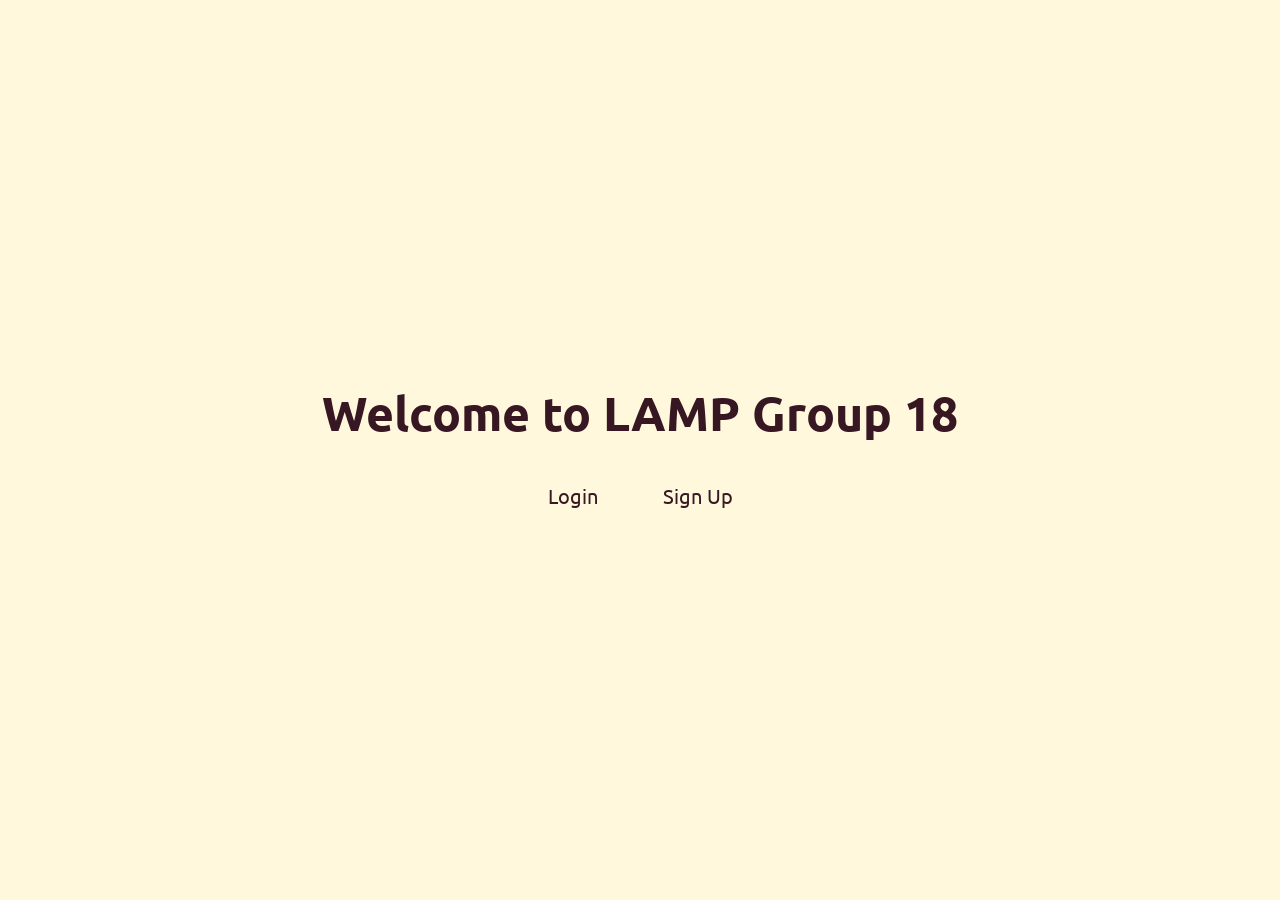
==== contacts.html @ 2e1e94f1 "Add files via upload" ====
<!DOCTYPE html>
<html>
<head>

	<title>Group 18 Contacts page</title>
	<meta charset="UTF-8">
	<meta name="viewport" content="width=device-width, initial-scale=1.0">
	<link rel="stylesheet" href="css/contacts.css" />
	<script type="text/javascript" src="js/code.js"></script>
	<link href='https://fonts.googleapis.com/css?family=Ubuntu' rel='stylesheet'>
	<link href="https://use.fontawesome.com/releases/v5.6.1/css/all.css" rel="stylesheet">
	<link rel="stylesheet" href="https://maxcdn.bootstrapcdn.com/bootstrap/3.3.7/css/bootstrap.min.css">
	<script src="https://ajax.googleapis.com/ajax/libs/jquery/3.6.0/jquery.min.js"></script>
	<script src="https://maxcdn.bootstrapcdn.com/bootstrap/3.3.7/js/bootstrap.min.js"></script>

	<script type="text/javascript">


		document.addEventListener('DOMContentLoaded', function () {
			readCookie();
			loadContacts();
		}, false);
	</script>
</head>
<div class="sidenav">
        <div class="sidenav-content">
            <img id="logo" src="images/18logo.png" alt="logo image">

            <a href="contacts.html">Contacts</a>
            <a href="members.html">About Us</a>
        </div>

        <a href="#" class="search-btn" type="button" id="logoutButton" class="buttons font"
						onclick="doLogout();"> logout <i class="fas fa-sign-out-alt"></i> </a>

        </a>
    </div>

	<div class="content">
		<div class="loggedInDiv">
			<span style="color:#007D2F" id="userName"></span><br />
		</div>
		<div class="accessUIDiv">
			<br />
			<div class="column">
				<div class="search-container">
					<input onkeyup="searchContacts()" type="text" name="search" id="searchText" placeholder="Search..."
						class="search-input">
					<a href="#" class="search-btn" type="button" id="searchContactButton" class="buttons font"
						onclick="searchContacts();"><i class="fas fa-search"></i></a>
				</div>
			</div>
			<div class="column">
				<button type="button" class="add-contact-btn" onclick="loadContacts()">
					<i class="fas fa-sync-alt" style="font-size:30px;color: cornsilk;" aria-hidden="true"></i>
				</button>
			</div>
			<div class="column">
				<button type="button" class="add-contact-btn" onclick="showAddContactModal()">
					<i class="fas fa-user-plus" style="font-size:27px;"></i>
				</button>
			</div>
		</div>

		<!--contact table-->
		<div class="tables">
			<div class="tbl-content" id="contactsTable">
				<table id="contacts" cellpadding="0" cellspacing="0" border="0">
					<thead>
						<tr>
							<th>Contact Name</th>
						</tr>
					</thead>
					<tbody id="tbody"></tbody>
				</table>
			</div>
		</div>
	</div>

	<!-- Add Contact Modal -->
	<div id="addContactModal" class="modal">
		<div class="modal-content">
			<div class="modal-header">
				<h2>Add New Contact</h2>
			</div>
			<form id="addContactForm" onsubmit="event.preventDefault(); addContact();">
				<div class="form-group">
					<label for="contactFirst">First Name *</label>
					<input type="text" id="contactFirst" placeholder="First name" required>
				</div>
				<div class="form-group">
					<label for="contactLast">Last Name *</label>
					<input type="text" id="contactLast" placeholder="Last name" required>
				</div>
				<div class="form-group">
					<label for="contactNumber">Phone Number *</label>
					<input type="text" id="contactNumber" placeholder="XXX-XXX-XXXX" required
						pattern="^[(]?[0-9]{3}[)]?[-\s\.]?[0-9]{3}[-\s\.]?[0-9]{4}$">
					<small style="color: #666;"></small>
				</div>
				<div class="form-group">
					<label for="contactEmail">Email *</label>
					<input type="email" id="contactEmail" placeholder="name@email.com" required
						pattern="^([a-zA-Z0-9_\-\.]+)@([a-zA-Z0-9_\-\.]+)\.([a-zA-Z]{2,5})$">
				</div>
				<div id="addContactResult"></div>
				<div class="modal-buttons">
					<button type="button" class="btn-cancel" onclick="hideAddContactModal()">Cancel</button>
					<button type="submit" class="btn-submit" onclick="addContact()">Add Contact</button>
				</div>
			</form>
		</div>
	</div>
</body>

</html>
---- css/contacts.css ----
/* body formatting */
body {
    background-color: cornsilk;
    background-position: center center;
    background-repeat: no-repeat;
    background-attachment: fixed;
    background-size: cover;
    overflow: hidden;
}

.content {
    background-color: cornsilk;
    padding: 1px 16px;
    height: 1200px;
    margin-left: 264px;
    display: flex;
    flex-direction: column;
    align-items: flex-start;
    overflow: hidden;
}


.loggedInDiv {
    font-family: 'Ubuntu';
    font-weight: bolder;
    font-size: 2vw;
    align-self: center;
}

.accessUIDiv {
    margin: 10px;
    padding: 10px 10px;
    text-align: center;
    align-self: center;
}

.column {
    display: inline-block;
    padding: 10px 10px;
    vertical-align: middle;
}

.column button {
    position: relative;
    background: white;
    color: #371722;
    border-radius: 50%;
    padding: 15px;
    margin: 10px;
    width: 50px;
    height: 50px;
    font-size: 18px;
    display: flex;
    border: none;
    justify-content: center;
    align-items: center;
    flex-direction: column;
    box-shadow: 0 10px 10px rgba(0, 0, 0, 0.1);
    cursor: pointer;
    transition: all 0.2s cubic-bezier(0.68, -0.55, 0.265, 1.55);
}

.tables {
    align-self: center;
}

.addContacts {
    align-self: center;
}

/* add contacts table formatting */
#addMe {
    font-family: 'Ubuntu';
    display: none;
    border-radius: 17px;
    position: relative;
    background: rgba(234, 207, 155, 0.9);
    max-width: 350px;
    margin: 0 auto 50px;
    padding: 30px;
    text-align: center;
    box-shadow: 0 0 20px 0 rgba(0, 0, 0, 0.2), 0 5px 5px 0 rgba(0, 0, 0, 0.24);
}

#addMe input {
    border-radius: 17px;
    font-family: 'Ubuntu';
    outline: 0;
    background: #f2f2f2;
    width: 100%;
    border: 0;
    margin: 0 0 15px;
    padding: 10px;
    box-sizing: border-box;
    font-size: 14px;
}


#addMe>input:valid {
    border: 2px solid #009345;
    ;
}

#addMe>input:invalid {
    border: 2px solid red;
}

#addMe>input:invalid:required {
    background-image: white;
}

#addMe button {
    border-radius: 17px;
    font-family: 'Ubuntu';
    outline: 0;
    background: #78500b;
    color: rgba(234, 207, 155, 0.9);
    width: 100%;
    border: 0;
    margin: 0 0 15px;
    padding: 10px;
    box-sizing: border-box;
    font-size: 14px;
    cursor: pointer;
}

#contacts td input {
    border-radius: 17px;
    font-family: 'Ubuntu';
    outline: 0;
    background: #fbde99;
    width: 100%;
    border: 0;
    margin: 0 0 15px;
    padding: 10px;
    box-sizing: border-box;
    font-size: 14px;
}

/* button formatting */
.btn {
    color: #371722;
    font-family: 'Ubuntu';
    font-style: normal;
    font-weight: bolder;
    font-size: 2.3vw;
    background: none;
    border: none;
    cursor: pointer;
    padding: 0.3em 1.2em;
    margin: 0.6em 0.3em 0.3em 0;
    float: right;
}

.btn:hover {
    color: #897261;
}

.column button.add-contact-btn {
    background-color: #371722;
}

.column button.add-contact-btn i {
    color: cornsilk;
}

/* search bar formatting */
.search-container {
    background: rgba(255, 248, 220, 0.821);
    font-family: 'Ubuntu';
    height: 30px;
    width: 400px;
    padding: 10px 20px;
    display: flex;
    justify-content: center;
    align-items: center;
    cursor: pointer;
    transition: 0.8s;
    border-bottom: 2px solid rgba(55, 23, 34, 0.3);
    color: #371722
}

.search-container:hover>.search-input {
    width: 400px;
}

.search-container .search-input {
    background: transparent;
    border: none;
    outline: none;
    width: 0px;
    font-family: 'Ubuntu';
    font-weight: 500;
    font-size: 16px;
    transition: 0.8s;
}

.search-container .search-btn .fas {
    color: #371722;
}

.search-container:hover {
    animation: linear;
}

span {
    color: rgb(164, 0, 0);
    font-family: 'Ubuntu';
}

p {
    color: rgb(164, 0, 0);
    font-family: 'Ubuntu';
}

/* table formatting */
#contactsTable {
    display: block;
    height: 500px;
}


table {
    width:100%;
    table-layout: fixed;
    -moz-border-radius: 5px;
    -webkit-border-radius: 5px;
    border-radius: 5px;
}

.tbl-content {
    height: 300px;
    overflow-x: auto;
    margin-top: 0px;
    border: 2px solid #371722;
}

#contacts td,
#contacts th {
    border: 1px solid (155, 188, 115, 0.9);
}

#contacts tr:hover {
    background-color: #478fbb;
}

#contacts th {
    padding: 20px 15px;
    text-align: left;
    font-family: 'Ubuntu';
    font-weight: 500;
    font-size: 16px;
    font-weight: bold;
    color: cornsilk;
    background-color: #371722;
    text-transform: uppercase;
}

#contacts td {
    padding: 15px;
    text-align: left;
    font-family: 'Ubuntu';
    vertical-align: middle;
    font-weight: 300;
    font-size: 15px;
    font-weight: bold;
    color: #66471b;
    background-color: cornsilk;
}
#contacts td span {
    display: block;
    white-space: nowrap;
    overflow: hidden;
    font-size: 100%;
    color: #66471b;
}

/* Add a spinning animation on hover */
.fa-sync-alt:hover {
  animation: spin 1s infinite linear;
}

@keyframes spin {
  from { transform: rotate(0deg); }
  to { transform: rotate(360deg); }
}


/*side navigation menu*/
.sidenav img {
    display: block;
    margin-left: auto;
    margin-right: auto;
    width: 70%;
    position: relative;
}

.sidenav {
    width: 264px;
    height: 100%;
    margin: 0;
    padding: 0;
    left: 0px;
    top: 0px;
    overflow: auto;
    /*disables horizontal scroll*/
    position: fixed;
    /*scroll bar stays in place when user is scrolling*/
    background: #371722;
}

/*navigation links*/
.sidenav a {
    padding: 10px 0px 15px 0px;
    display: block;
    text-align: center;
    text-decoration: none;
    font-family: 'Ubuntu';
    font-style: normal;
    font-weight: 600;
    font-size: 25px;
    line-height: 44px;
    color: cornsilk;
}

.buttons {
    padding: 10px 0px 15px 0px;
    display: block;
}

/*buttons that are on the sidebar*/
.sidebuttons {
    padding: 10px 0px 15px 0px;
    display: inline-block;
}

.sidebuttons:hover {
    color: #897261;
}

.buttons:hover {
    color: #897261;
}

.sidenav a:hover {
    color: #897261;
}

.font {
    text-align: center;
    font-family: 'Ubuntu';
    font-style: normal;
    font-weight: 600;
    font-size: 25px;
    line-height: 44px;
    color: cornsilk;
    background: none;
    border: none;
    cursor: pointer;
    margin-left: 80px;
}

/* modal formatting */
.modal {
    display: none;
    position: fixed;
    z-index: 1000;
    left: 0;
    top: 0;
    width: 100%;
    height: 100%;
    overflow: auto;
    background-color: rgba(0, 0, 0, 0.5);
}

.modal-content {
    background-color: #371722 !important;
    margin: 10% auto;
    padding: 30px;
    border: 1px solid #888;
    border-radius: 10px;
    width: 90%;
    max-width: 500px;
    box-shadow: 0 4px 8px rgba(0, 0, 0, 0.2);
}

.modal-header {
    display: flex;
    justify-content: space-between;
    align-items: center;
    margin-bottom: 20px;
}

.modal-header h2 {
    margin: 0;
    color: rgb(211, 199, 163);
}

.close {
    color: #aaa;
    font-size: 28px;
    font-weight: bold;
    cursor: pointer;
    border: none;
    background: none;
}

.close:hover,
.close:focus {
    color: #000;
}

.form-group {
    margin-bottom: 15px;
}

.form-group label {
    display: block;
    margin-bottom: 5px;
    font-weight: bold;
    color: cornsilk;
}

.form-group input {
    width: 100%;
    padding: 10px 0;
    font-size: 16px;
    background: transparent;
    border: none;
    border-bottom: 2px solid rgba(255, 248, 220, 0.3);
    outline: none;
    color: cornsilk;
    font-family: 'Ubuntu', sans-serif;
    transition: border-color 0.3s;
}

.form-group input:focus {
    outline: none;
    border-color: cornsilk;
}

.modal-buttons {
    display: flex;
    gap: 10px;
    margin-top: 20px;
}

.modal-buttons button {
    flex: 1;
    padding: 10px;
    border: none;
    border-radius: 5px;
    font-size: 16px;
    cursor: pointer;
    transition: background-color 0.3s;
}

.btn-submit {
    background-color: #371722;
    color: cornsilk;
}

.btn-submit:hover {
    background-color: cornsilk;
    color: #371722;
}

.btn-cancel {
   background-color: #371722;
    color: cornsilk;
}

.btn-cancel:hover {
    background-color: cornsilk;
    color: #371722;
}

#addContactResult {
    margin-top: 15px;
    padding: 10px;
    border-radius: 5px;
    text-align: center;
}

.btn-icon {
    background: none;
    border: none;
    cursor: pointer;
    font-size: 18px;
    margin: 0 5px;
    color: #007D2F;
    transition: color 0.3s;
}

.btn-icon:hover {
    color: #005a21;
}

/* make sidebar a topbar for mobile view*/
@media screen and (max-width: 700px) {
    body {
        background-image: url('../images/backgroundmobile2.png');
    }

    .sidenav {
        width: 100%;
        height: auto;
        position: relative;
        overflow: hidden;
        /*hides scroll bar*/
        position: sticky;

    }

    .sidebuttons {
        position: relative;
        font-size: 4vw;
        top: 5px;
    }

    .sidenav a {
        display: inline-block;
        padding: 10px;
        font-size: 4vw;
        top: 5px;
        position: relative;
    }

    .sidenav img {
        width: 12vw;
        float: left;
    }

    div.content {
        margin-left: 0;
    }

    .buttons {
        margin-left: 100px;
    }
}

/*displays the bar vertically*/
@media screen and (max-width: 400px) {
    .sidenav a {
        text-align: center;
        float: none;
    }

    .sidenav img {
        width: 40%;
    }
}
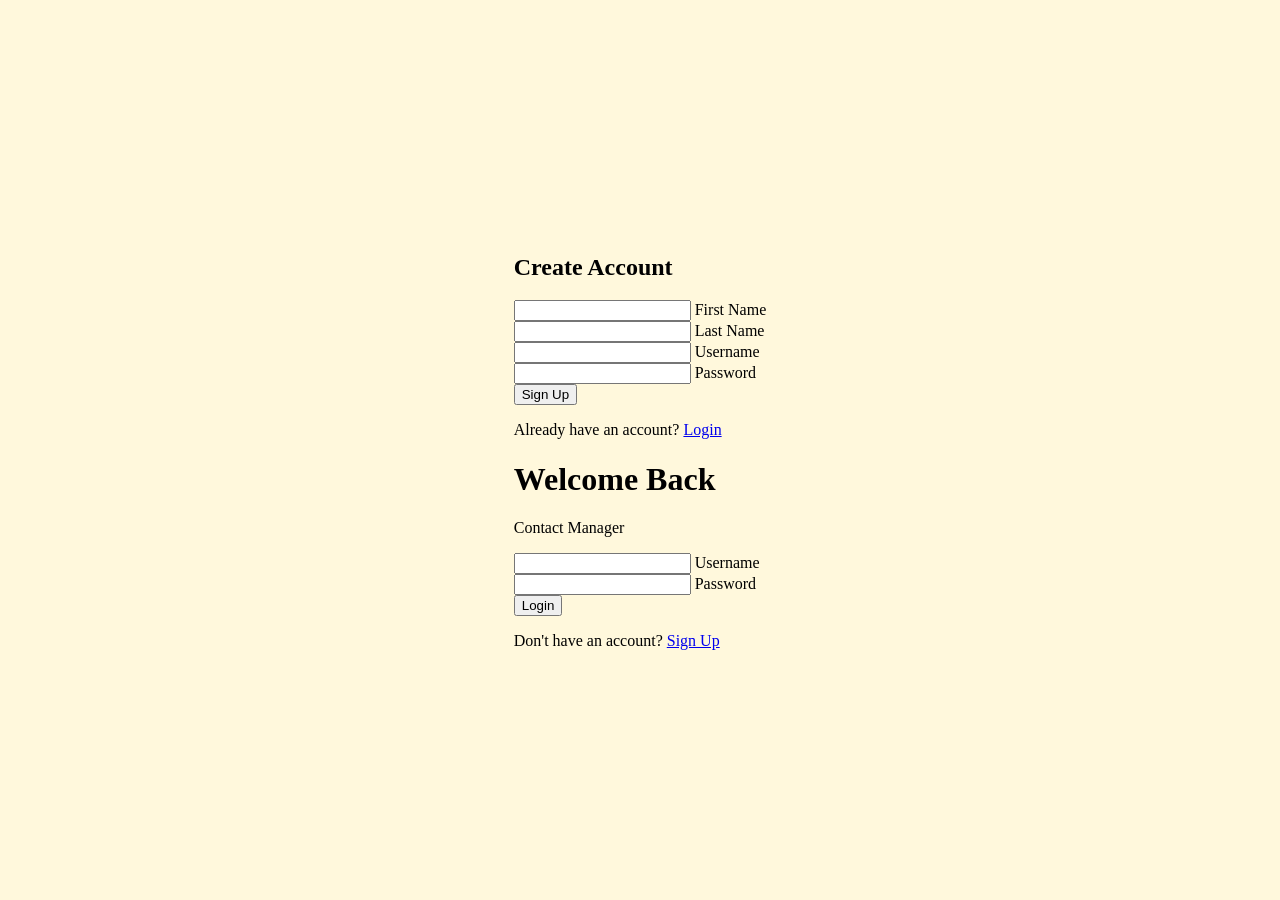
==== commit f7ee53e7: "Added ID field to searchContact php for delete function, created delete function in code.js with 'ar" ====
--- a/contacts.html
+++ b/contacts.html
@@ -2,25 +2,24 @@
 <html>
 <head>
 
-	<title>Group 18 Contacts page</title>
-	<meta charset="UTF-8">
-	<meta name="viewport" content="width=device-width, initial-scale=1.0">
-	<link rel="stylesheet" href="css/contacts.css" />
-	<script type="text/javascript" src="js/code.js"></script>
-	<link href='https://fonts.googleapis.com/css?family=Ubuntu' rel='stylesheet'>
-	<link href="https://use.fontawesome.com/releases/v5.6.1/css/all.css" rel="stylesheet">
-	<link rel="stylesheet" href="https://maxcdn.bootstrapcdn.com/bootstrap/3.3.7/css/bootstrap.min.css">
-	<script src="https://ajax.googleapis.com/ajax/libs/jquery/3.6.0/jquery.min.js"></script>
-	<script src="https://maxcdn.bootstrapcdn.com/bootstrap/3.3.7/js/bootstrap.min.js"></script>
+    <title>Group 18 Contacts page</title>
+    <meta charset="UTF-8">
+    <meta name="viewport" content="width=device-width, initial-scale=1.0">
+    <link rel="stylesheet" href="css/contacts.css" />
+    <script type="text/javascript" src="js/code.js"></script>
+    <link href='https://fonts.googleapis.com/css?family=Ubuntu' rel='stylesheet'>
+    <link href="https://use.fontawesome.com/releases/v5.6.1/css/all.css" rel="stylesheet">
+    <link rel="stylesheet" href="https://maxcdn.bootstrapcdn.com/bootstrap/3.3.7/css/bootstrap.min.css">
+    <script src="https://ajax.googleapis.com/ajax/libs/jquery/3.6.0/jquery.min.js"></script>
+    <script src="https://maxcdn.bootstrapcdn.com/bootstrap/3.3.7/js/bootstrap.min.js"></script>
 
-	<script type="text/javascript">
+    <script type="text/javascript">
 
-
-		document.addEventListener('DOMContentLoaded', function () {
-			readCookie();
-			loadContacts();
-		}, false);
-	</script>
+        document.addEventListener('DOMContentLoaded', function () {
+            readCookie();
+            searchContact();
+        }, false);
+    </script>
 </head>
 <div class="sidenav">
         <div class="sidenav-content">
@@ -31,86 +30,85 @@
         </div>
 
         <a href="#" class="search-btn" type="button" id="logoutButton" class="buttons font"
-						onclick="doLogout();"> logout <i class="fas fa-sign-out-alt"></i> </a>
+                        onclick="doLogout();"> logout <i class="fas fa-sign-out-alt"></i> </a>
 
         </a>
     </div>
 
-	<div class="content">
-		<div class="loggedInDiv">
-			<span style="color:#007D2F" id="userName"></span><br />
-		</div>
-		<div class="accessUIDiv">
-			<br />
-			<div class="column">
-				<div class="search-container">
-					<input onkeyup="searchContacts()" type="text" name="search" id="searchText" placeholder="Search..."
-						class="search-input">
-					<a href="#" class="search-btn" type="button" id="searchContactButton" class="buttons font"
-						onclick="searchContacts();"><i class="fas fa-search"></i></a>
-				</div>
-			</div>
-			<div class="column">
-				<button type="button" class="add-contact-btn" onclick="loadContacts()">
-					<i class="fas fa-sync-alt" style="font-size:30px;color: cornsilk;" aria-hidden="true"></i>
-				</button>
-			</div>
-			<div class="column">
-				<button type="button" class="add-contact-btn" onclick="showAddContactModal()">
-					<i class="fas fa-user-plus" style="font-size:27px;"></i>
-				</button>
-			</div>
-		</div>
+    <div class="content">
+        <div class="loggedInDiv">
+            <span style="color:#007D2F" id="userName"></span><br />
+        </div>
+        <div class="accessUIDiv">
+            <br />
+            <div class="column">
+                <div class="search-container">
+                    <input onkeyup="searchContact()" type="text" name="search" id="searchText" placeholder="Search..."
+                        class="search-input">
+                    <a href="#" class="search-btn" type="button" id="searchContactButton" class="buttons font"
+                        onclick="searchContact();"><i class="fas fa-search"></i></a>
+                </div>
+            </div>
+            <div class="column">
+                <button type="button" class="add-contact-btn" onclick="loadContacts()">
+                    <i class="fas fa-sync-alt" style="font-size:30px;color: cornsilk;" aria-hidden="true"></i>
+                </button>
+            </div>
+            <div class="column">
+                <button type="button" class="add-contact-btn" onclick="showAddContactModal()">
+                    <i class="fas fa-user-plus" style="font-size:27px;"></i>
+                </button>
+            </div>
+        </div>
 
-		<!--contact table-->
-		<div class="tables">
-			<div class="tbl-content" id="contactsTable">
-				<table id="contacts" cellpadding="0" cellspacing="0" border="0">
-					<thead>
-						<tr>
-							<th>Contact Name</th>
-						</tr>
-					</thead>
-					<tbody id="tbody"></tbody>
-				</table>
-			</div>
-		</div>
-	</div>
+        <!--contact table-->
+        <div class="tables">
+            <div class="tbl-content" id="contactsTable">
+                <table id="contacts" cellpadding="0" cellspacing="0" border="0">
+                    <thead>
+                        <tr>
+                            <th>Contact Name</th>
+                            <th>Last Name</th>
+                            <th>Phone</th>
+                            <th>Email</th>
+							<th>Actions</th>
+                        </tr>
+                    </thead>
+                    <tbody id="tbody"></tbody>
+                </table>
+            </div>
+        </div>
+    </div>
 
-	<!-- Add Contact Modal -->
-	<div id="addContactModal" class="modal">
-		<div class="modal-content">
-			<div class="modal-header">
-				<h2>Add New Contact</h2>
-			</div>
-			<form id="addContactForm" onsubmit="event.preventDefault(); addContact();">
-				<div class="form-group">
-					<label for="contactFirst">First Name *</label>
-					<input type="text" id="contactFirst" placeholder="First name" required>
-				</div>
-				<div class="form-group">
-					<label for="contactLast">Last Name *</label>
-					<input type="text" id="contactLast" placeholder="Last name" required>
-				</div>
-				<div class="form-group">
-					<label for="contactNumber">Phone Number *</label>
-					<input type="text" id="contactNumber" placeholder="XXX-XXX-XXXX" required
-						pattern="^[(]?[0-9]{3}[)]?[-\s\.]?[0-9]{3}[-\s\.]?[0-9]{4}$">
-					<small style="color: #666;"></small>
-				</div>
-				<div class="form-group">
-					<label for="contactEmail">Email *</label>
-					<input type="email" id="contactEmail" placeholder="name@email.com" required
-						pattern="^([a-zA-Z0-9_\-\.]+)@([a-zA-Z0-9_\-\.]+)\.([a-zA-Z]{2,5})$">
-				</div>
-				<div id="addContactResult"></div>
-				<div class="modal-buttons">
-					<button type="button" class="btn-cancel" onclick="hideAddContactModal()">Cancel</button>
-					<button type="submit" class="btn-submit" onclick="addContact()">Add Contact</button>
-				</div>
-			</form>
-		</div>
-	</div>
-</body>
+    <!-- Add Contact Modal -->
+    <div id="addContactModal" class="modal">
+        <div class="modal-content">
+            <div class="modal-header">
+                <h2>Add New Contact</h2>
+            </div>
+            <form id="addContactForm" onsubmit="event.preventDefault(); addContact();">
+                <div class="form-group">
+                    <label for="contactFirst">First Name *</label>
+                    <input type="text" id="contactFirst" placeholder="First name" required>
+                </div>
+                <div class="form-group">
+                    <label for="contactLast">Last Name *</label>
+                    <input type="text" id="contactLast" placeholder="Last name" required>
+                </div>
+                <div class="form-group">
+                    <label for="contactNumber">Phone Number *</label>
+                    <input type="text" id="contactNumber" placeholder="XXX-XXX-XXXX" required
+                        pattern="^[(]?[0-9]{3}[)]?[-\s\.]?[0-9]{3}[-\s\.]?[0-9]{4}$">
+                    <small style="color: #666;"></small>
+                </div>
+                <div class="form-group">
+                    <label for="contactEmail">Email *</label>
+                    <input type="email" id="contactEmail" placeholder="name@email.com" required
+                        pattern="^([a-zA-Z0-9_\-\.]+)@([a-zA-Z0-9_\-\.]+)\.([a-zA-Z]{2,5})$">
+                </div>
+                <div id="addContactResult"></div>
+                <div class="modal-buttons">
+                    <button type="button" class="btn-cancel" onclick="hideAddContactModal()">Cancel</button>
+                    <button type="button" class="btn-submit" onclick="addContact()">Add Contact</button>
+                </div>
 
-</html>
--- a/css/contacts.css
+++ b/css/contacts.css
@@ -188,7 +188,7 @@
     background: transparent;
     border: none;
     outline: none;
-    width: 0px;
+    width: 100px;
     font-family: 'Ubuntu';
     font-weight: 500;
     font-size: 16px;
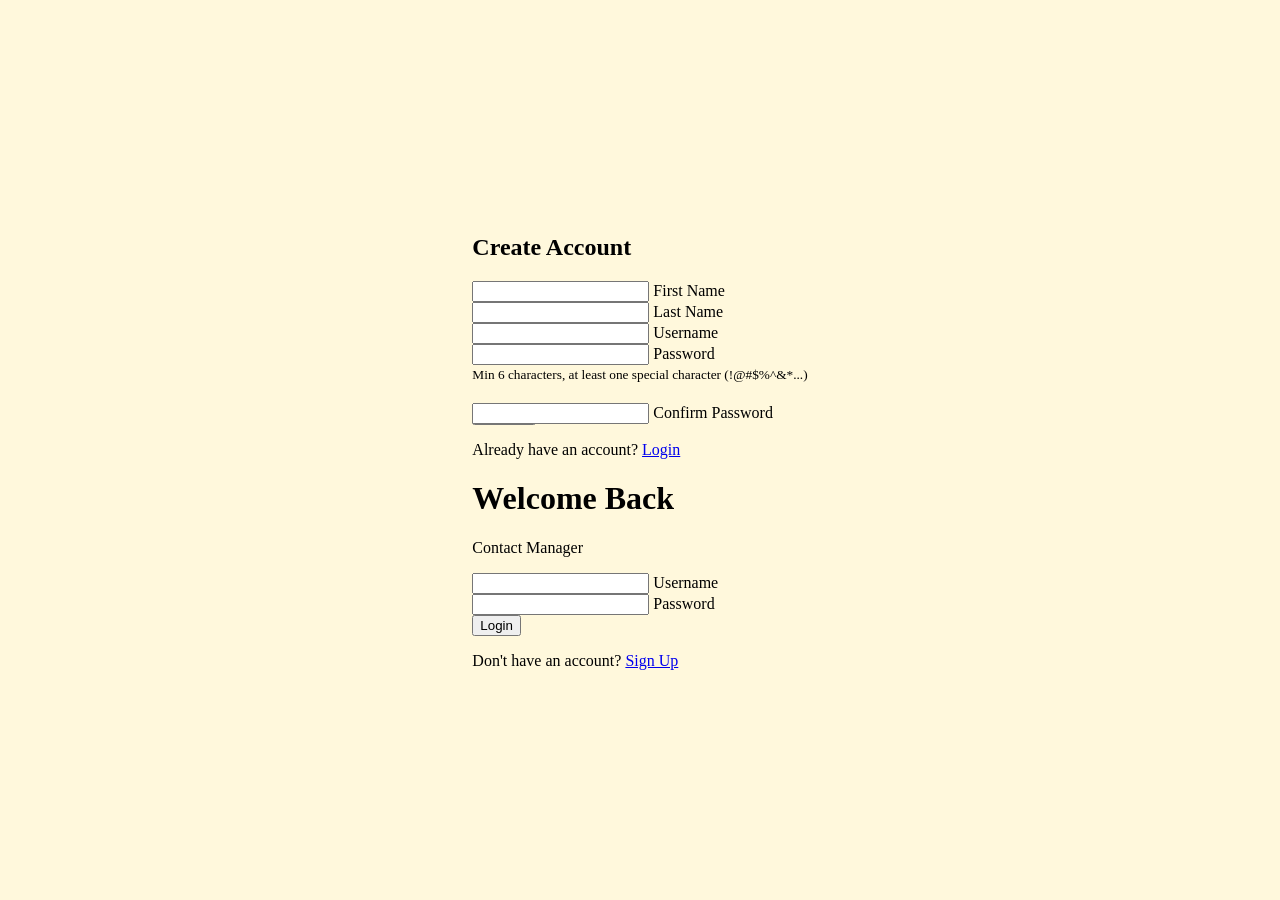
==== commit e1c7276c: "edit popup  + removed contacts and about us section on side nav" ====
--- a/contacts.html
+++ b/contacts.html
@@ -1,114 +1,155 @@
 <!DOCTYPE html>
 <html>
+
 <head>
 
-    <title>Group 18 Contacts page</title>
-    <meta charset="UTF-8">
-    <meta name="viewport" content="width=device-width, initial-scale=1.0">
-    <link rel="stylesheet" href="css/contacts.css" />
-    <script type="text/javascript" src="js/code.js"></script>
-    <link href='https://fonts.googleapis.com/css?family=Ubuntu' rel='stylesheet'>
-    <link href="https://use.fontawesome.com/releases/v5.6.1/css/all.css" rel="stylesheet">
-    <link rel="stylesheet" href="https://maxcdn.bootstrapcdn.com/bootstrap/3.3.7/css/bootstrap.min.css">
-    <script src="https://ajax.googleapis.com/ajax/libs/jquery/3.6.0/jquery.min.js"></script>
-    <script src="https://maxcdn.bootstrapcdn.com/bootstrap/3.3.7/js/bootstrap.min.js"></script>
+	<title>Group 18 Contacts page</title>
+	<meta charset="UTF-8">
+	<meta name="viewport" content="width=device-width, initial-scale=1.0">
+	<link rel="stylesheet" href="css/contacts.css" />
+	<script type="text/javascript" src="js/code.js"></script>
+	<link href='https://fonts.googleapis.com/css?family=Ubuntu' rel='stylesheet'>
+	<link href="https://use.fontawesome.com/releases/v5.6.1/css/all.css" rel="stylesheet">
+	<link rel="stylesheet" href="https://maxcdn.bootstrapcdn.com/bootstrap/3.3.7/css/bootstrap.min.css">
+	<script src="https://ajax.googleapis.com/ajax/libs/jquery/3.6.0/jquery.min.js"></script>
+	<script src="https://maxcdn.bootstrapcdn.com/bootstrap/3.3.7/js/bootstrap.min.js"></script>
 
-    <script type="text/javascript">
+	<script type="text/javascript">
 
-        document.addEventListener('DOMContentLoaded', function () {
-            readCookie();
-            searchContact();
-        }, false);
-    </script>
+		document.addEventListener('DOMContentLoaded', function () {
+			readCookie();
+			searchContact();
+		}, false);
+	</script>
 </head>
 <div class="sidenav">
-        <div class="sidenav-content">
-            <img id="logo" src="images/18logo.png" alt="logo image">
+	<div class="sidenav-content">
+		<img id="logo" src="images/18logo.png" alt="logo image">
 
-            <a href="contacts.html">Contacts</a>
-            <a href="members.html">About Us</a>
-        </div>
+	</div>
 
-        <a href="#" class="search-btn" type="button" id="logoutButton" class="buttons font"
-                        onclick="doLogout();"> logout <i class="fas fa-sign-out-alt"></i> </a>
+	<a href="#" class="search-btn" type="button" id="logoutButton" class="buttons font" onclick="doLogout();"> logout <i
+			class="fas fa-sign-out-alt"></i> </a>
 
-        </a>
-    </div>
+	</a>
+</div>
 
-    <div class="content">
-        <div class="loggedInDiv">
-            <span style="color:#007D2F" id="userName"></span><br />
-        </div>
-        <div class="accessUIDiv">
-            <br />
-            <div class="column">
-                <div class="search-container">
-                    <input onkeyup="searchContact()" type="text" name="search" id="searchText" placeholder="Search..."
-                        class="search-input">
-                    <a href="#" class="search-btn" type="button" id="searchContactButton" class="buttons font"
-                        onclick="searchContact();"><i class="fas fa-search"></i></a>
-                </div>
-            </div>
-            <div class="column">
-                <button type="button" class="add-contact-btn" onclick="loadContacts()">
-                    <i class="fas fa-sync-alt" style="font-size:30px;color: cornsilk;" aria-hidden="true"></i>
-                </button>
-            </div>
-            <div class="column">
-                <button type="button" class="add-contact-btn" onclick="showAddContactModal()">
-                    <i class="fas fa-user-plus" style="font-size:27px;"></i>
-                </button>
-            </div>
-        </div>
+<div class="content">
+	<div class="loggedInDiv">
+		<span style="color:#007D2F" id="userName"></span><br />
+	</div>
+	<div class="accessUIDiv">
+		<br />
+		<div class="column">
+			<div class="search-container">
+				<input onkeyup="searchContact()" type="text" name="searchFirstName" id="searchFirstName"
+					placeholder="First Name..." class="search-input">
+				<input onkeyup="searchContact()" type="text" name="searchLastName" id="searchLastName"
+					placeholder="Last Name..." class="search-input">
+				<a href="#" class="search-btn" type="button" id="searchContactButton" class="buttons font"
+					onclick="searchContact();"><i class="fas fa-search"></i></a>
+			</div>
+		</div>
+		<div class="column">
+			<button type="button" class="add-contact-btn" onclick="loadContacts()">
+				<i class="fas fa-sync-alt" style="font-size:30px;color: cornsilk;" aria-hidden="true"></i>
+			</button>
+		</div>
+		<div class="column">
+			<button type="button" class="add-contact-btn" onclick="showAddContactModal()">
+				<i class="fas fa-user-plus" style="font-size:27px;"></i>
+			</button>
+		</div>
+	</div>
 
-        <!--contact table-->
-        <div class="tables">
-            <div class="tbl-content" id="contactsTable">
-                <table id="contacts" cellpadding="0" cellspacing="0" border="0">
-                    <thead>
-                        <tr>
-                            <th>Contact Name</th>
-                            <th>Last Name</th>
-                            <th>Phone</th>
-                            <th>Email</th>
-							<th>Actions</th>
-                        </tr>
-                    </thead>
-                    <tbody id="tbody"></tbody>
-                </table>
-            </div>
-        </div>
-    </div>
+	<!--contact table-->
+	<div class="tables">
+		<div class="tbl-content" id="contactsTable">
+			<table id="contacts" cellpadding="0" cellspacing="0" border="0">
+				<thead>
+					<tr>
+						<th>First Name</th>
+						<th>Last Name</th>
+						<th>Phone</th>
+						<th>Email</th>
+						<th>Actions</th>
+					</tr>
+				</thead>
+				<tbody id="tbody"></tbody>
+			</table>
+		</div>
+	</div>
+</div>
 
-    <!-- Add Contact Modal -->
-    <div id="addContactModal" class="modal">
-        <div class="modal-content">
-            <div class="modal-header">
-                <h2>Add New Contact</h2>
-            </div>
-            <form id="addContactForm" onsubmit="event.preventDefault(); addContact();">
-                <div class="form-group">
-                    <label for="contactFirst">First Name *</label>
-                    <input type="text" id="contactFirst" placeholder="First name" required>
-                </div>
-                <div class="form-group">
-                    <label for="contactLast">Last Name *</label>
-                    <input type="text" id="contactLast" placeholder="Last name" required>
-                </div>
-                <div class="form-group">
-                    <label for="contactNumber">Phone Number *</label>
-                    <input type="text" id="contactNumber" placeholder="XXX-XXX-XXXX" required
-                        pattern="^[(]?[0-9]{3}[)]?[-\s\.]?[0-9]{3}[-\s\.]?[0-9]{4}$">
-                    <small style="color: #666;"></small>
-                </div>
-                <div class="form-group">
-                    <label for="contactEmail">Email *</label>
-                    <input type="email" id="contactEmail" placeholder="name@email.com" required
-                        pattern="^([a-zA-Z0-9_\-\.]+)@([a-zA-Z0-9_\-\.]+)\.([a-zA-Z]{2,5})$">
-                </div>
-                <div id="addContactResult"></div>
-                <div class="modal-buttons">
-                    <button type="button" class="btn-cancel" onclick="hideAddContactModal()">Cancel</button>
-                    <button type="button" class="btn-submit" onclick="addContact()">Add Contact</button>
-                </div>
+<!-- Add Contact Modal -->
+<div id="addContactModal" class="modal">
+	<div class="modal-content">
+		<div class="modal-header">
+			<h2>Add New Contact</h2>
+		</div>
+		<form id="addContactForm" onsubmit="event.preventDefault(); addContact();">
+			<div class="form-group">
+				<label for="contactFirst">First Name *</label>
+				<input type="text" id="contactFirst" placeholder="First name" required>
+			</div>
+			<div class="form-group">
+				<label for="contactLast">Last Name *</label>
+				<input type="text" id="contactLast" placeholder="Last name" required>
+			</div>
+			<div class="form-group">
+				<label for="contactNumber">Phone Number *</label>
+				<input type="text" id="contactNumber" placeholder="XXX-XXX-XXXX" required
+					pattern="^[(]?[0-9]{3}[)]?[-\s\.]?[0-9]{3}[-\s\.]?[0-9]{4}$">
+				<small style="color: #666;"></small>
+			</div>
+			<div class="form-group">
+				<label for="contactEmail">Email *</label>
+				<input type="email" id="contactEmail" placeholder="name@email.com" required
+					pattern="^([a-zA-Z0-9_\-\.]+)@([a-zA-Z0-9_\-\.]+)\.([a-zA-Z]{2,5})$">
+			</div>
+			<div id="addContactResult"></div>
+			<div class="modal-buttons">
+				<button type="button" class="btn-cancel" onclick="hideAddContactModal()">Cancel</button>
+				<button type="submit" class="btn-submit">Add Contact</button>
+			</div>
+		</form>
+	</div>
+</div>
 
+<!-- Edit Contact Modal -->
+	<div id="editContactModal" class="modal">
+		<div class="modal-content">
+			<div class="modal-header">
+				<h2>Edit Contact</h2>
+			</div>
+			<form id="editContactForm" onsubmit="event.preventDefault(); editContact();">
+				<input type="hidden" id="editContactId">
+				<div class="form-group">
+					<label for="editContactFirst">First Name *</label>
+					<input type="text" id="editContactFirst" placeholder="First name" required>
+				</div>
+				<div class="form-group">
+					<label for="editContactLast">Last Name *</label>
+					<input type="text" id="editContactLast" placeholder="Last name" required>
+				</div>
+				<div class="form-group">
+					<label for="editContactNumber">Phone Number *</label>
+					<input type="text" id="editContactNumber" placeholder="XXX-XXX-XXXX" required
+						pattern="^[(]?[0-9]{3}[)]?[-\s\.]?[0-9]{3}[-\s\.]?[0-9]{4}$">
+				</div>
+				<div class="form-group">
+					<label for="editContactEmail">Email *</label>
+					<input type="email" id="editContactEmail" placeholder="name@email.com" required
+						pattern="^([a-zA-Z0-9_\-\.]+)@([a-zA-Z0-9_\-\.]+)\.([a-zA-Z]{2,5})$">
+				</div>
+				<div id="editContactResult"></div>
+				<div class="modal-buttons">
+					<button type="button" class="btn-cancel" onclick="hideEditContactModal()">Cancel</button>
+					<button type="submit" class="btn-submit">Save Changes</button>
+				</div>
+			</form>
+		</div>
+	</div>
+</body>
+
+</html>
--- a/css/contacts.css
+++ b/css/contacts.css
@@ -19,7 +19,6 @@
     overflow: hidden;
 }
 
-
 .loggedInDiv {
     font-family: 'Ubuntu';
     font-weight: bolder;
@@ -40,7 +39,7 @@
     vertical-align: middle;
 }
 
-.column button {
+.column button{
     position: relative;
     background: white;
     color: #371722;
@@ -50,7 +49,7 @@
     width: 50px;
     height: 50px;
     font-size: 18px;
-    display: flex;
+    display: inline-flex;
     border: none;
     justify-content: center;
     align-items: center;
@@ -60,108 +59,39 @@
     transition: all 0.2s cubic-bezier(0.68, -0.55, 0.265, 1.55);
 }
 
+#contacts td .action-btn {
+    background: none !important;
+    background-color: transparent !important;
+    border: none;
+    border-radius: 0;
+    width: auto;
+    height: auto;
+    padding: 5px 8px;
+    margin: 0 4px;
+    font-size: 18px;
+    color: #371722;
+    font-family: 'Ubuntu';
+    font-weight: 600;
+    box-shadow: none !important;
+    display: inline-flex;
+    cursor: pointer;
+}
+
+#contacts td .action-btn i {
+    color: #371722;
+}
+
+/* Dark variant for add-contact style buttons */
+.column button.add-contact-btn {
+    background-color: #371722;
+}
+
+.column button.add-contact-btn i {
+    color: cornsilk;
+}
+
 .tables {
     align-self: center;
-}
-
-.addContacts {
-    align-self: center;
-}
-
-/* add contacts table formatting */
-#addMe {
-    font-family: 'Ubuntu';
-    display: none;
-    border-radius: 17px;
-    position: relative;
-    background: rgba(234, 207, 155, 0.9);
-    max-width: 350px;
-    margin: 0 auto 50px;
-    padding: 30px;
-    text-align: center;
-    box-shadow: 0 0 20px 0 rgba(0, 0, 0, 0.2), 0 5px 5px 0 rgba(0, 0, 0, 0.24);
-}
-
-#addMe input {
-    border-radius: 17px;
-    font-family: 'Ubuntu';
-    outline: 0;
-    background: #f2f2f2;
-    width: 100%;
-    border: 0;
-    margin: 0 0 15px;
-    padding: 10px;
-    box-sizing: border-box;
-    font-size: 14px;
-}
-
-
-#addMe>input:valid {
-    border: 2px solid #009345;
-    ;
-}
-
-#addMe>input:invalid {
-    border: 2px solid red;
-}
-
-#addMe>input:invalid:required {
-    background-image: white;
-}
-
-#addMe button {
-    border-radius: 17px;
-    font-family: 'Ubuntu';
-    outline: 0;
-    background: #78500b;
-    color: rgba(234, 207, 155, 0.9);
-    width: 100%;
-    border: 0;
-    margin: 0 0 15px;
-    padding: 10px;
-    box-sizing: border-box;
-    font-size: 14px;
-    cursor: pointer;
-}
-
-#contacts td input {
-    border-radius: 17px;
-    font-family: 'Ubuntu';
-    outline: 0;
-    background: #fbde99;
-    width: 100%;
-    border: 0;
-    margin: 0 0 15px;
-    padding: 10px;
-    box-sizing: border-box;
-    font-size: 14px;
-}
-
-/* button formatting */
-.btn {
-    color: #371722;
-    font-family: 'Ubuntu';
-    font-style: normal;
-    font-weight: bolder;
-    font-size: 2.3vw;
-    background: none;
-    border: none;
-    cursor: pointer;
-    padding: 0.3em 1.2em;
-    margin: 0.6em 0.3em 0.3em 0;
-    float: right;
-}
-
-.btn:hover {
-    color: #897261;
-}
-
-.column button.add-contact-btn {
-    background-color: #371722;
-}
-
-.column button.add-contact-btn i {
-    color: cornsilk;
 }
 
 /* search bar formatting */
@@ -175,20 +105,15 @@
     justify-content: center;
     align-items: center;
     cursor: pointer;
-    transition: 0.8s;
     border-bottom: 2px solid rgba(55, 23, 34, 0.3);
-    color: #371722
-}
-
-.search-container:hover>.search-input {
-    width: 400px;
+    color: #371722;
 }
 
 .search-container .search-input {
     background: transparent;
     border: none;
     outline: none;
-    width: 100px;
+    width: 180px;
     font-family: 'Ubuntu';
     font-weight: 500;
     font-size: 16px;
@@ -199,10 +124,6 @@
     color: #371722;
 }
 
-.search-container:hover {
-    animation: linear;
-}
-
 span {
     color: rgb(164, 0, 0);
     font-family: 'Ubuntu';
@@ -219,12 +140,9 @@
     height: 500px;
 }
 
-
 table {
-    width:100%;
+    width: 100%;
     table-layout: fixed;
-    -moz-border-radius: 5px;
-    -webkit-border-radius: 5px;
     border-radius: 5px;
 }
 
@@ -235,11 +153,6 @@
     border: 2px solid #371722;
 }
 
-#contacts td,
-#contacts th {
-    border: 1px solid (155, 188, 115, 0.9);
-}
-
 #contacts tr:hover {
     background-color: #478fbb;
 }
@@ -248,12 +161,15 @@
     padding: 20px 15px;
     text-align: left;
     font-family: 'Ubuntu';
-    font-weight: 500;
+    font-weight: bold;
     font-size: 16px;
-    font-weight: bold;
     color: cornsilk;
     background-color: #371722;
     text-transform: uppercase;
+    table-layout: fixed;
+    position: sticky;
+    top: 0;
+    z-index: 10;
 }
 
 #contacts td {
@@ -261,12 +177,12 @@
     text-align: left;
     font-family: 'Ubuntu';
     vertical-align: middle;
-    font-weight: 300;
+    font-weight: bold;
     font-size: 15px;
-    font-weight: bold;
     color: #66471b;
     background-color: cornsilk;
 }
+
 #contacts td span {
     display: block;
     white-space: nowrap;
@@ -275,18 +191,16 @@
     color: #66471b;
 }
 
-/* Add a spinning animation on hover */
 .fa-sync-alt:hover {
-  animation: spin 1s infinite linear;
+    animation: spin 1s infinite linear;
 }
 
 @keyframes spin {
-  from { transform: rotate(0deg); }
-  to { transform: rotate(360deg); }
-}
-
-
-/*side navigation menu*/
+    from { transform: rotate(0deg); }
+    to { transform: rotate(360deg); }
+}
+
+/* side navigation menu */
 .sidenav img {
     display: block;
     margin-left: auto;
@@ -303,13 +217,10 @@
     left: 0px;
     top: 0px;
     overflow: auto;
-    /*disables horizontal scroll*/
     position: fixed;
-    /*scroll bar stays in place when user is scrolling*/
     background: #371722;
 }
 
-/*navigation links*/
 .sidenav a {
     padding: 10px 0px 15px 0px;
     display: block;
@@ -326,16 +237,6 @@
 .buttons {
     padding: 10px 0px 15px 0px;
     display: block;
-}
-
-/*buttons that are on the sidebar*/
-.sidebuttons {
-    padding: 10px 0px 15px 0px;
-    display: inline-block;
-}
-
-.sidebuttons:hover {
-    color: #897261;
 }
 
 .buttons:hover {
@@ -396,20 +297,6 @@
     color: rgb(211, 199, 163);
 }
 
-.close {
-    color: #aaa;
-    font-size: 28px;
-    font-weight: bold;
-    cursor: pointer;
-    border: none;
-    background: none;
-}
-
-.close:hover,
-.close:focus {
-    color: #000;
-}
-
 .form-group {
     margin-bottom: 15px;
 }
@@ -466,7 +353,7 @@
 }
 
 .btn-cancel {
-   background-color: #371722;
+    background-color: #371722;
     color: cornsilk;
 }
 
@@ -482,21 +369,7 @@
     text-align: center;
 }
 
-.btn-icon {
-    background: none;
-    border: none;
-    cursor: pointer;
-    font-size: 18px;
-    margin: 0 5px;
-    color: #007D2F;
-    transition: color 0.3s;
-}
-
-.btn-icon:hover {
-    color: #005a21;
-}
-
-/* make sidebar a topbar for mobile view*/
+/* make sidebar a topbar for mobile view */
 @media screen and (max-width: 700px) {
     body {
         background-image: url('../images/backgroundmobile2.png');
@@ -505,17 +378,8 @@
     .sidenav {
         width: 100%;
         height: auto;
-        position: relative;
+        position: sticky;
         overflow: hidden;
-        /*hides scroll bar*/
-        position: sticky;
-
-    }
-
-    .sidebuttons {
-        position: relative;
-        font-size: 4vw;
-        top: 5px;
     }
 
     .sidenav a {
@@ -540,7 +404,6 @@
     }
 }
 
-/*displays the bar vertically*/
 @media screen and (max-width: 400px) {
     .sidenav a {
         text-align: center;
@@ -551,5 +414,3 @@
         width: 40%;
     }
 }
-
-
